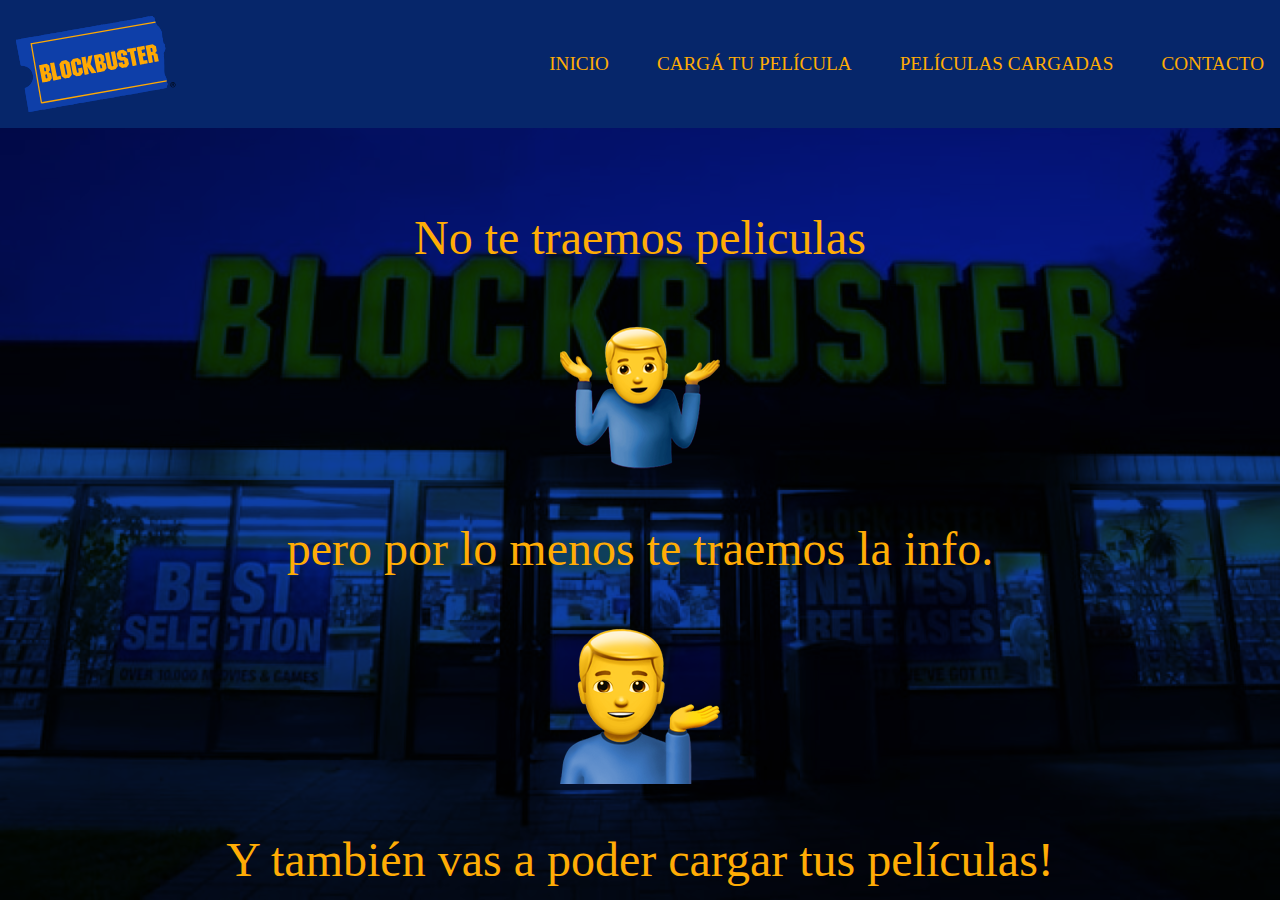
==== index.html @ c35d5a32 "Subida a github." ====
<!DOCTYPE html>
<html lang="en">

    <head>
        <meta charset="UTF-8">
        <meta http-equiv="X-UA-Compatible" content="IE=edge">
        <meta name="viewport" content="width=device-width, initial-scale=1.0">
        <title>Document</title>
        <link rel="stylesheet" href="./assets/css/index.css">
    </head>

    <body>
        <header>
            <img src="./assets/img/blockbuster_logo.svg" alt="Blockbuster Logo" class="logo">
            <input type="checkbox" id="nav-toggle" class="nav-toggle">
            <nav>
                <ul>
                    <li><a href="">Inicio</a></li>
                    <li><a href="">Cargá tu película</a></li>
                    <li><a href="">Películas cargadas</a></li>
                    <li><a href="">Contacto</a></li>
                </ul>
            </nav>
            <label for="nav-toggle" class="nav-toggle-label">
                <span></span>
            </label>
        </header>
        <div class="content">
            <p>No te traemos peliculas</p>
            <img src="./assets/img/man-shrugging.png" alt="">
            <p>pero por lo menos te traemos la info.</p>
            <img src="./assets/img/man-tipping-hand.png" alt="">
            <p>Y también vas a poder cargar tus películas!</p>
        </div>
    </body>

</html>
---- assets/css/index.css ----
@import url(//db.onlinewebfonts.com/c/69bed3a8aa634e734859ad564c6fd73c?family=ITC+Machine);

:root {
  --background-header-color: hsl(221, 89%, 22%);
  --background-body-color: hsl(221, 85%, 36%);
  --font-color: hsl(40, 100%, 51%);
  @font-face {
    font-family: 'ITC Machine';
    src: url('//db.onlinewebfonts.com/t/69bed3a8aa634e734859ad564c6fd73c.eot');
    src: url('//db.onlinewebfonts.com/t/69bed3a8aa634e734859ad564c6fd73c.eot?#iefix')
        format('embedded-opentype'),
      url('//db.onlinewebfonts.com/t/69bed3a8aa634e734859ad564c6fd73c.woff2')
        format('woff2'),
      url('//db.onlinewebfonts.com/t/69bed3a8aa634e734859ad564c6fd73c.woff')
        format('woff'),
      url('//db.onlinewebfonts.com/t/69bed3a8aa634e734859ad564c6fd73c.ttf')
        format('truetype'),
      url('//db.onlinewebfonts.com/t/69bed3a8aa634e734859ad564c6fd73c.svg#ITC Machine')
        format('svg');
  }
}

*,
*::before,
*::after {
  box-sizing: border-box;
}

body {
  margin: 0;
  font-family: 'Itc Machine';
  background-image: url(../img/background.jpg);
  background-color: var(--background-body-color);
  background-blend-mode: multiply;
  background-position: center center;
  background-repeat: no-repeat;
  background-attachment: fixed;
  background-size: cover;
}

header {
  background: var(--background-header-color);
  text-align: center;
  position: fixed;
  z-index: 999;
  width: 100%;
  padding: 1em;
}

.logo {
  width: 10em;
}

.nav-toggle {
  position: absolute !important;
  top: -9999px !important;
  left: -9999px !important;
}

.nav-toggle:focus ~ .nav-toggle-label {
  outline: 3px solid var(--font-color);
}

.nav-toggle-label {
  position: absolute;
  top: 0;
  left: 0;
  margin-left: 1em;
  height: 100%;
  display: flex;
  align-items: center;
}

.nav-toggle-label span,
.nav-toggle-label span::before,
.nav-toggle-label span::after {
  display: block;
  background: var(--font-color);
  height: 2px;
  width: 2em;
  border-radius: 2px;
  position: relative;
}

.nav-toggle-label span::before,
.nav-toggle-label span::after {
  content: '';
  position: absolute;
}

.nav-toggle-label span::before {
  bottom: 7px;
}

.nav-toggle-label span::after {
  top: 7px;
}

nav {
  position: absolute;
  text-align: left;
  top: 100%;
  left: 0;
  background: var(--background-header-color);
  width: 100%;
  transform: scale(1, 0);
  transform-origin: top;
  transition: transform 400ms ease-in-out;
}

nav ul {
  margin: 0;
  padding: 0;
  list-style: none;
}

nav li {
  margin-bottom: 1em;
  margin-left: 1em;
}

nav a {
  color: var(--font-color);
  text-decoration: none;
  font-size: 1.2rem;
  text-transform: uppercase;
  opacity: 0;
  transition: opacity 150ms ease-in-out;
}

nav a:hover {
  color: var(--font-color);
}

.nav-toggle:checked ~ nav {
  transform: scale(1, 1);
}

.nav-toggle:checked ~ nav a {
  opacity: 1;
  transition: opacity 250ms ease-in-out 250ms;
}

.content {
  padding-top: 9em;
  display: grid;
  place-items: center;
  color: var(--font-color);
  font-size: 2em;
  text-align: center;
}

@media screen and (min-width: 800px) {
  .nav-toggle-label {
    display: none;
  }

  header {
    display: grid;
    padding: 1em;
    grid-template-columns: 0fr auto minmax(600px, 3fr) 0fr;
  }

  .logo {
    grid-column: 2 / 3;
    width: 10em;
  }

  nav {
    position: relative;
    text-align: left;
    transition: none;
    transform: scale(1, 1);
    background: none;
    top: initial;
    left: initial;
    grid-column: 3 / 4;
    display: flex;
    justify-content: flex-end;
    align-items: center;
  }

  nav ul {
    display: flex;
  }

  nav li {
    margin-left: 3em;
    margin-bottom: 0;
  }

  nav a {
    opacity: 1;
    position: relative;
  }

  nav a::before {
    content: '';
    display: block;
    height: 5px;
    background: var(--font-color);
    position: absolute;
    top: -0.75em;
    left: 0;
    right: 0;
    transform: scale(0, 1);
    transition: transform ease-in-out 250ms;
  }

  nav a:hover::before {
    transform: scale(1, 1);
  }

  .content {
    height: 100vh;
    font-size: 3em;
    transform: translateY(-30%);
  }
}
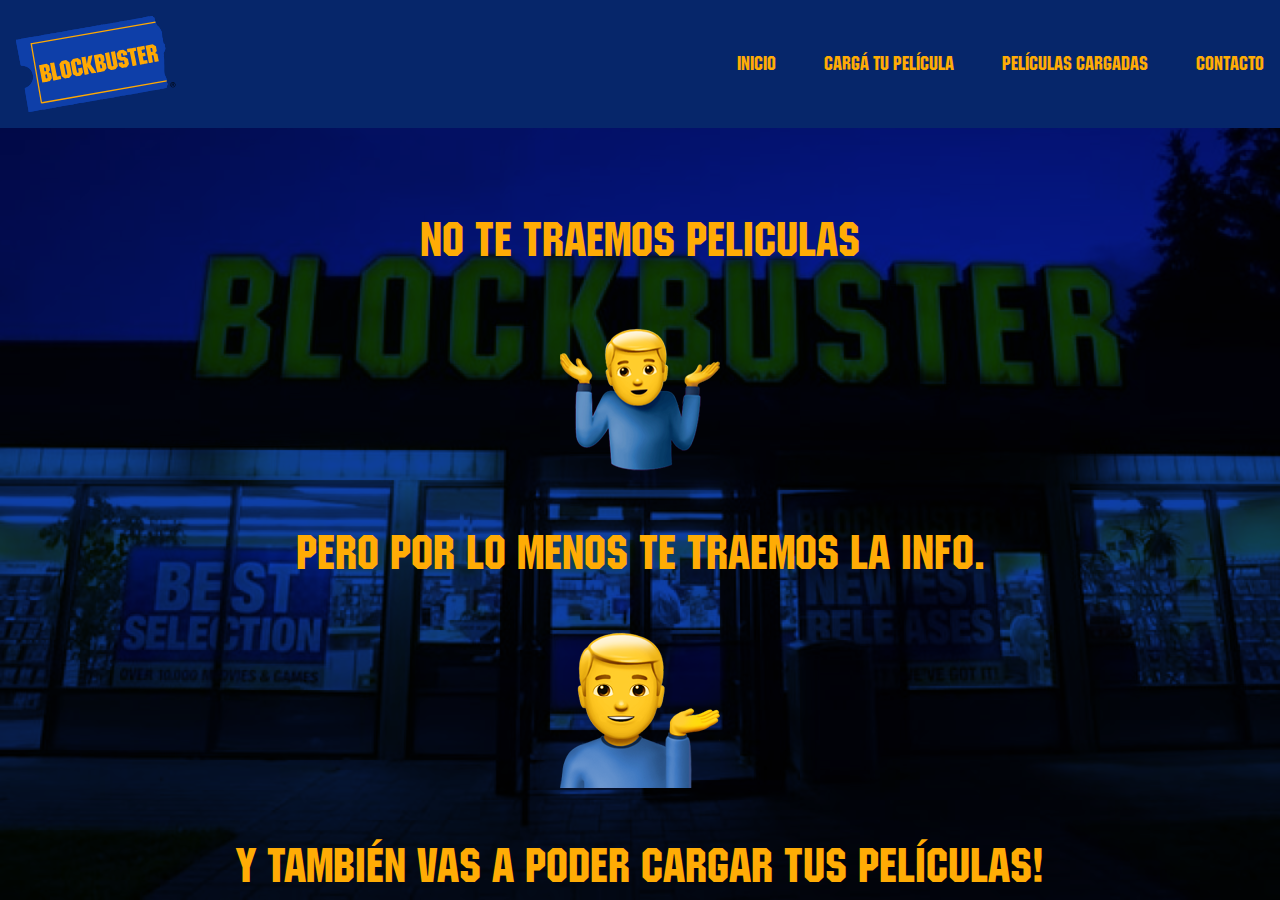
==== commit 0b651625: "sumando funcionalidad con el localstorage y corrigiendo la funcionalidad de los botones" ====
--- a/index.html
+++ b/index.html
@@ -5,7 +5,10 @@
         <meta charset="UTF-8">
         <meta http-equiv="X-UA-Compatible" content="IE=edge">
         <meta name="viewport" content="width=device-width, initial-scale=1.0">
-        <title>Document</title>
+        <script src="https://code.jquery.com/jquery-3.6.0.js"
+            integrity="sha256-H+K7U5CnXl1h5ywQfKtSj8PCmoN9aaq30gDh27Xc0jk=" crossorigin="anonymous"></script>
+        <title>Blockbuster</title>
+        <link rel="shortcut icon" href="./assets/img/blockbuster_logo.svg" type="image/x-icon">
         <link rel="stylesheet" href="./assets/css/index.css">
     </head>
 
@@ -15,10 +18,10 @@
             <input type="checkbox" id="nav-toggle" class="nav-toggle">
             <nav>
                 <ul>
-                    <li><a href="">Inicio</a></li>
-                    <li><a href="">Cargá tu película</a></li>
-                    <li><a href="">Películas cargadas</a></li>
-                    <li><a href="">Contacto</a></li>
+                    <li><a href="./index.html">Inicio</a></li>
+                    <li><a href="./assets/pages/push-movie.html">Cargá tu película</a></li>
+                    <li><a href="./assets/pages/movie-database.html">Películas cargadas</a></li>
+                    <li><a href="./assets/pages/contact.html">Contacto</a></li>
                 </ul>
             </nav>
             <label for="nav-toggle" class="nav-toggle-label">
@@ -27,9 +30,9 @@
         </header>
         <div class="content">
             <p>No te traemos peliculas</p>
-            <img src="./assets/img/man-shrugging.png" alt="">
+            <img class="emoji" src="./assets/img/man-shrugging.png" alt="">
             <p>pero por lo menos te traemos la info.</p>
-            <img src="./assets/img/man-tipping-hand.png" alt="">
+            <img class="emoji" src="./assets/img/man-tipping-hand.png" alt="">
             <p>Y también vas a poder cargar tus películas!</p>
         </div>
     </body>
--- a/assets/css/index.css
+++ b/assets/css/index.css
@@ -1,23 +1,19 @@
-@import url(//db.onlinewebfonts.com/c/69bed3a8aa634e734859ad564c6fd73c?family=ITC+Machine);
+@font-face {
+  font-family: 'Itc Machine';
+  src: url('../fonts/ITC\ Machine/f5150c90308b4f19f093944346a2670a.woff2')
+      format('woff2'),
+    url('../fonts/ITC\ Machine/f5150c90308b4f19f093944346a2670a.ttf')
+      format('ttf'),
+    url('../fonts/ITC\ Machine/f5150c90308b4f19f093944346a2670a.eot')
+      format('eot');
+  font-weight: normal;
+  font-style: normal;
+}
 
 :root {
   --background-header-color: hsl(221, 89%, 22%);
   --background-body-color: hsl(221, 85%, 36%);
   --font-color: hsl(40, 100%, 51%);
-  @font-face {
-    font-family: 'ITC Machine';
-    src: url('//db.onlinewebfonts.com/t/69bed3a8aa634e734859ad564c6fd73c.eot');
-    src: url('//db.onlinewebfonts.com/t/69bed3a8aa634e734859ad564c6fd73c.eot?#iefix')
-        format('embedded-opentype'),
-      url('//db.onlinewebfonts.com/t/69bed3a8aa634e734859ad564c6fd73c.woff2')
-        format('woff2'),
-      url('//db.onlinewebfonts.com/t/69bed3a8aa634e734859ad564c6fd73c.woff')
-        format('woff'),
-      url('//db.onlinewebfonts.com/t/69bed3a8aa634e734859ad564c6fd73c.ttf')
-        format('truetype'),
-      url('//db.onlinewebfonts.com/t/69bed3a8aa634e734859ad564c6fd73c.svg#ITC Machine')
-        format('svg');
-  }
 }
 
 *,
@@ -216,4 +212,14 @@
     font-size: 3em;
     transform: translateY(-30%);
   }
-}
+
+  .emoji {
+    transform: scale(1);
+    transition: transform ease-in-out 1s;
+  }
+
+  .emoji:hover {
+    transform: scale(1.4);
+    transition: transform ease-in-out 1s;
+  }
+}
